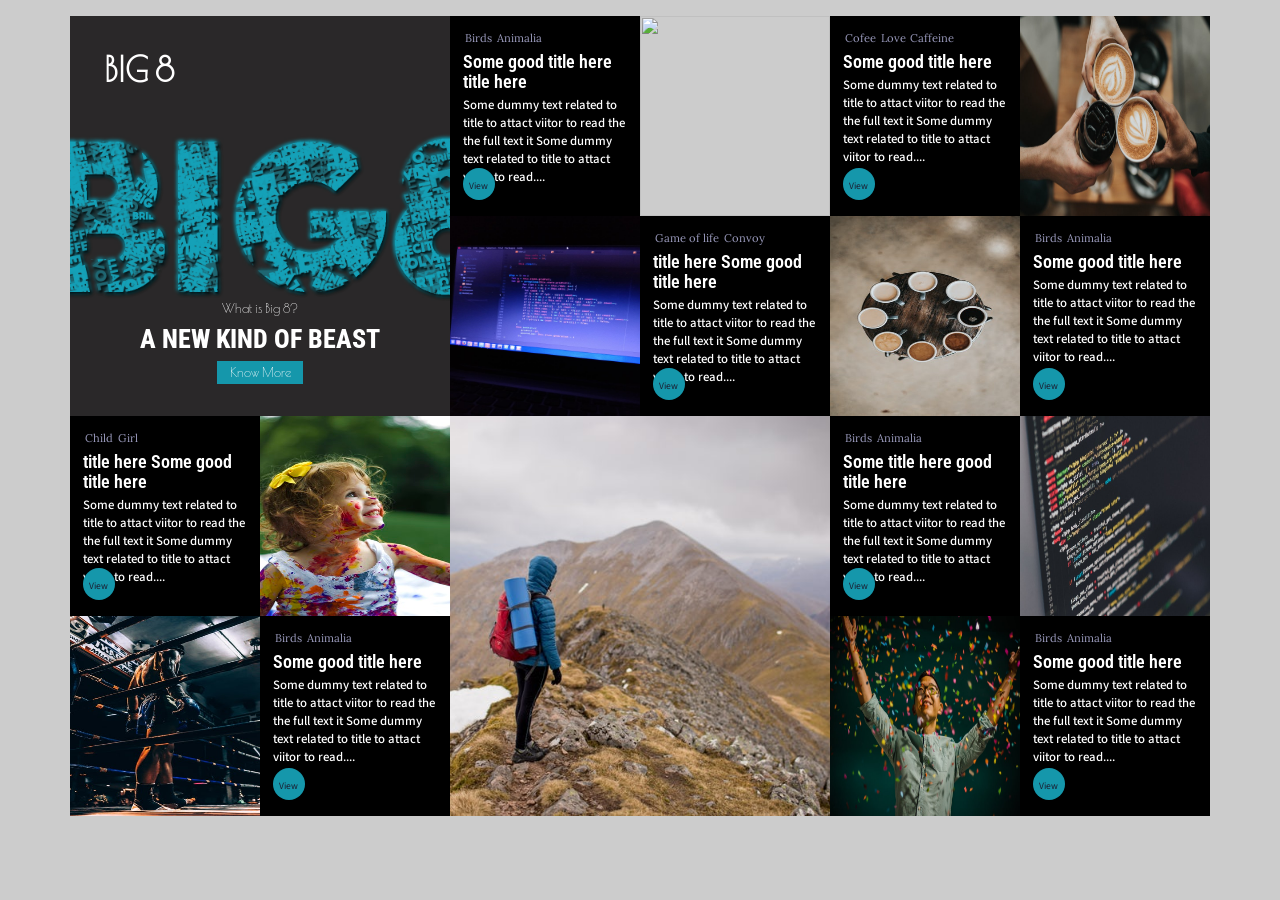
==== index.html @ b59d4b42 "blog design for big 8" ====
<!DOCTYPE html>
<html>
  <head>
    <meta charset="utf-8">
    <title>Blog Big-8</title>
    <link href="https://fonts.googleapis.com/css?family=Poiret+One" rel="stylesheet">
    <link href="https://fonts.googleapis.com/css?family=Lora|Roboto+Condensed" rel="stylesheet">
    <link href="https://fonts.googleapis.com/css?family=Source+Sans+Pro" rel="stylesheet">
    <link rel="stylesheet" href="https://cdnjs.cloudflare.com/ajax/libs/normalize/7.0.0/normalize.css">
    <link rel="stylesheet" href="assets/blog_style.css">
  </head>
  <body class="gray-background">
    <section class="wrapper-section gray-background">
      <div class="container">
          <div class="content-wrapper">
            <div class="row-wrapper">

              <div class="child-wrapper big8-detail">
                <div class="big8-brand-name">
                    <h4 class="big8-name">BIG 8</h4>
                </div>
                  <div class="bounding-box" id="boundingBox">

                  </div>
                  <div class="big-description-wrapper">
                      <div class="description-wrapper">
                        <p class="description-para">What is Big 8?</p>
                        <h3 class="description-head">A NEW KIND OF BEAST</h3>
                        <button type="button" name="button" class="know-more">Know More</button>
                      </div>
                  </div>

              </div>
              <div class="child-wrapper">
                  <div class="small-row">
                    <div class="text-block">
                      <div class="content-button-wrapper">
                        <div class="content-block">
                            <div class="tags-container">
                              <span class="content-block-tags">Birds </span>
                              <span class="content-block-tags">Animalia</span>
                            </div>
                            <h4 class="content-block-heading">Some good  title here title here</h4>
                            <p class="content-block-para">
                              Some dummy text related to title to attact viitor to read the the full text it
                              Some dummy text related to title to attact viitor to read....
                            </p>
                          </div>
                          <div class="view-buttoon-wrapper">
                              <a href="#" class="view-anchor">View</a>
                          </div>
                      </div>
                    </div>
                    <div class="img-block">
                      <img src="http://i.istockimg.com/file_thumbview_approve/8289956/3/stock-photo-8289956-bald-eagle.jpg" alt="">
                    </div>
                  </div>
                  <div class="small-row">
                    <div class="img-block">
                      <img src="assets/images/gameof.jpg" alt="">
                    </div>
                      <div class="text-block">
                        <div class="content-button-wrapper">
                          <div class="content-block">
                              <div class="tags-container">
                                <span class="content-block-tags">Game of life </span>
                                <span class="content-block-tags">Convoy</span>
                              </div>
                              <h4 class="content-block-heading">title here Some good title here</h4>
                              <p class="content-block-para">
                                Some dummy text related to title to attact viitor to read the the full text it
                                Some dummy text related to title to attact viitor to read....
                              </p>
                            </div>
                            <div class="view-buttoon-wrapper">
                                <a href="#" class="view-anchor">View</a>
                            </div>
                        </div>
                      </div>
                  </div>
              </div>
              <div class="child-wrapper">
                <div class="small-row">
                  <div class="text-block">
                    <div class="content-button-wrapper">
                      <div class="content-block">
                          <div class="tags-container">
                            <span class="content-block-tags">Cofee </span>
                            <span class="content-block-tags">Love</span>
                            <span class="content-block-tags">Caffeine</span>
                          </div>
                          <h4 class="content-block-heading">Some good title here</h4>
                          <p class="content-block-para">
                            Some dummy text related to title to attact viitor to read the the full text it
                            Some dummy text related to title to attact viitor to read....
                          </p>
                        </div>
                        <div class="view-buttoon-wrapper">
                            <a href="#" class="view-anchor">View</a>
                        </div>
                    </div>
                  </div>
                  <div class="img-block">
                    <img src="assets/images/coffee2.jpg" alt="">
                  </div>
                </div>
                <div class="small-row">
                  <div class="img-block">
                    <img src="assets/images/coffee.jpg" alt="">
                  </div>
                    <div class="text-block">
                      <div class="content-button-wrapper">
                        <div class="content-block">
                            <div class="tags-container">
                              <span class="content-block-tags">Birds </span>
                              <span class="content-block-tags">Animalia</span>
                            </div>
                            <h4 class="content-block-heading">Some good title here</h4>
                            <p class="content-block-para">
                              Some dummy text related to title to attact viitor to read the the full text it
                              Some dummy text related to title to attact viitor to read....
                            </p>
                          </div>
                          <div class="view-buttoon-wrapper">
                              <a href="#" class="view-anchor">View</a>
                          </div>
                      </div>
                    </div>
                </div>
              </div>
            </div>
            <div class="row-wrapper">
                <div class="child-wrapper">
                  <div class="small-row">
                    <div class="text-block">
                      <div class="content-button-wrapper">
                        <div class="content-block">
                            <div class="tags-container">
                              <span class="content-block-tags">Child </span>
                              <span class="content-block-tags">Girl</span>
                            </div>
                            <h4 class="content-block-heading">title here Some good title here</h4>
                            <p class="content-block-para">
                              Some dummy text related to title to attact viitor to read the the full text it
                              Some dummy text related to title to attact viitor to read....
                            </p>
                          </div>
                          <div class="view-buttoon-wrapper">
                              <a href="#" class="view-anchor">View</a>
                          </div>
                      </div>
                    </div>
                    <div class="img-block">
                      <img src="assets/images/child.jpg" alt="">
                    </div>
                  </div>
                  <div class="small-row">
                    <div class="img-block">
                      <img src="assets/images/boxing.jpg" alt="">
                    </div>
                      <div class="text-block">
                        <div class="content-button-wrapper">
                          <div class="content-block">
                              <div class="tags-container">
                                <span class="content-block-tags">Birds </span>
                                <span class="content-block-tags">Animalia</span>
                              </div>
                              <h4 class="content-block-heading">Some good title here</h4>
                              <p class="content-block-para">
                                Some dummy text related to title to attact viitor to read the the full text it
                                Some dummy text related to title to attact viitor to read....
                              </p>
                            </div>
                            <div class="view-buttoon-wrapper">
                                <a href="#" class="view-anchor">View</a>
                            </div>
                        </div>
                      </div>
                  </div>
                </div>
                <div class="child-wrapper">
                  <div class="bounding-box bounding-box2" id="boundingBox">

                  </div>
                </div>
                <div class="child-wrapper">
                  <div class="small-row">
                    <div class="text-block">
                      <div class="content-button-wrapper">
                        <div class="content-block">
                            <div class="tags-container">
                              <span class="content-block-tags">Birds </span>
                              <span class="content-block-tags">Animalia</span>
                            </div>
                            <h4 class="content-block-heading">Some title here good title here</h4>
                            <p class="content-block-para">
                              Some dummy text related to title to attact viitor to read the the full text it
                              Some dummy text related to title to attact viitor to read....
                            </p>
                          </div>
                          <div class="view-buttoon-wrapper">
                              <a href="#" class="view-anchor">View</a>
                          </div>
                      </div>
                    </div>
                    <div class="img-block">
                      <img src="assets/images/code.jpg" alt="">
                    </div>
                  </div>
                  <div class="small-row">
                    <div class="img-block">
                      <img src="assets/images/market.jpg" alt="">
                    </div>
                      <div class="text-block">
                        <div class="content-button-wrapper">
                          <div class="content-block">
                              <div class="tags-container">
                                <span class="content-block-tags">Birds </span>
                                <span class="content-block-tags">Animalia</span>
                              </div>
                              <h4 class="content-block-heading">Some good title here</h4>
                              <p class="content-block-para">
                                Some dummy text related to title to attact viitor to read the the full text it
                                Some dummy text related to title to attact viitor to read....
                              </p>
                            </div>
                            <div class="view-buttoon-wrapper">
                                <a href="#" class="view-anchor">View</a>
                            </div>
                        </div>
                      </div>
                  </div>
                </div>
            </div>
          </div>
      </div>
    </section>




<script src="https://cdnjs.cloudflare.com/ajax/libs/jquery/2.2.2/jquery.js"></script>
      <script type="text/javascript">
        </script>
  </body>
</html>
---- assets/blog_style.css ----
*{
  margin: 0;
  padding: 0;
  box-sizing: border-box;
}
body{
  font-size: 16px;
  font-family: 'Poiret One', cursive;

}
.big8-detail{
  position: relative;
}
.big8-brand-name{
  position: absolute;
  font-size: 2.1em;
  font-weight: 700;
  top:1em;
  left:1em;
  color:#ffffff;
}
.big-description-wrapper{
  position: absolute;
  bottom: 2em;
  width: 100%;
  text-align: center;
}
.description-para{
  color: #ffffff;
  font-size: .8em;
  font-family: 'Poiret One', cursive;

}
.description-head{
    color: #ffffff;
    font-weight: 800;
    font-family: 'Roboto Condensed', sans-serif;
    font-size: 1.6em;
    padding: .3em 0;
}
.know-more{
  background: #1597ab;
  color: #ffffff;
  font-size: .8em;
  font-family: 'Poiret One', cursive;
  border: none;
  padding: .3em 1em;
  cursor: pointer;

}
.wrapper-section{
  width: 100%;
  height: auto;
}
.gray-background{
  background: #cccccc;
}
.container {
  padding-right: 15px;
  padding-left: 15px;
  margin: 1em auto;
  margin-right: auto;
  margin-left: auto;

}

.content-wrapper{
  width: 100%;
  height: auto;
}

.row-wrapper{
  width: 100%;
  height: 400px;
  display: flex;
  align-items: center;
  justify-content: space-around;
  /*margin: 1em 0;*/
}

.child-wrapper{
  width: 33.3335%;
  height: 100%;

}
.small-row{
  width: 100%;
  display: flex;
  height: 200px;
  justify-content: space-between;
}
.text-block{
  background: black;
  font-family: 'Lora', serif;
  padding: .8em;
  position: relative;
}
.img-block,.text-block{
  width: 50%;
}
.img-block img{
  height: 100%;
  width: 100%;
}
.tags-container{
  display: flex;
  justify-content: flex-start;
}
.tags-container .content-block-tags{
  padding: .2em;
  font-size: .7em;
  font-weight: 300;
  color:#9999bb;
  font-family: 'Lora', serif;
}
.content-block-heading{
  font-size: 1.1em;
  font-weight: 600;
  color:#ffffff;
  font-family: 'Roboto Condensed', sans-serif;
  padding: .25em 0;
}
.bounding-box {
  background-image: url('images/back.jpg');
  background-repeat: no-repeat;
  background-size: cover;
  background-position: center center;
  height: 100%;
}
.bounding-box2 {
  background-image: url('images/travel.jpg');
  background-repeat: no-repeat;
  background-size: cover;
  height: 100%;
}

.content-block-para{
  font-size: .8em;
  font-weight: 500;
  color:#ffffff;
  font-family: 'Source Sans Pro', sans-serif;
  padding: 0;
}
.view-buttoon-wrapper{
  position: absolute;
  bottom: 1em;
  background: #1597ab;
  height: 2em;
  border-radius: 100%;
  width: 2em;
  line-height: 2em;
  text-align: center;
}
.view-anchor{
  font-size: .6em;
  color: #1c2033;
  text-align: center;
  vertical-align: middle;
  text-decoration: none;
  font-family: 'Source Sans Pro', sans-serif;
}

@media (min-width: 768px) {
  .container {
    width: 750px;
  }
}
@media (min-width: 992px) {
  .container {
    width: 970px;
  }
}
@media (min-width: 1200px) {
  .container {
    width: 1170px;
  }
}
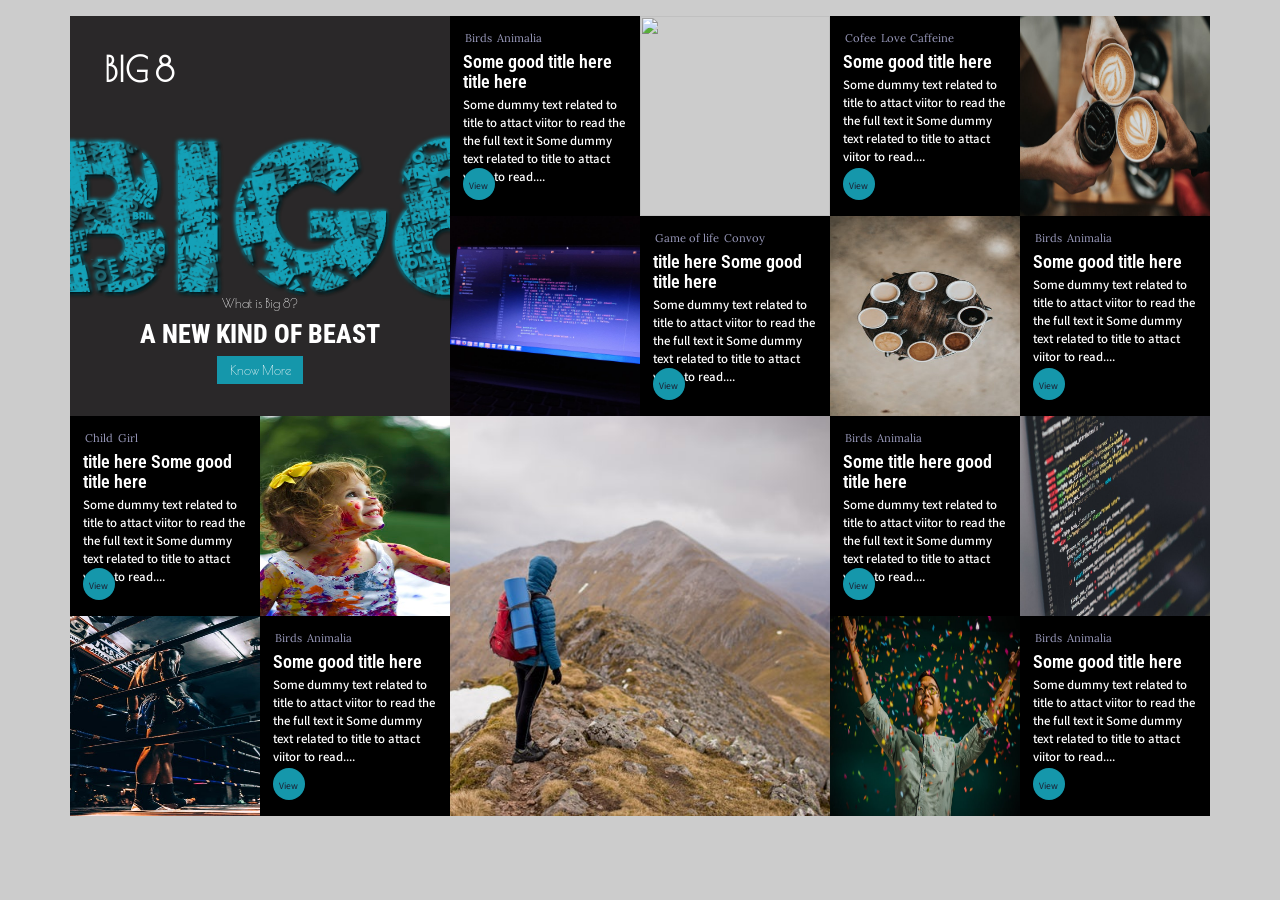
==== commit 4decb9d4: "padding change" ====
--- a/index.html
+++ b/index.html
@@ -2,7 +2,7 @@
 <html>
   <head>
     <meta charset="utf-8">
-    <title>Blog Big-8</title>
+    <title>Big-8</title>
     <link href="https://fonts.googleapis.com/css?family=Poiret+One" rel="stylesheet">
     <link href="https://fonts.googleapis.com/css?family=Lora|Roboto+Condensed" rel="stylesheet">
     <link href="https://fonts.googleapis.com/css?family=Source+Sans+Pro" rel="stylesheet">
@@ -14,7 +14,6 @@
       <div class="container">
           <div class="content-wrapper">
             <div class="row-wrapper">
-
               <div class="child-wrapper big8-detail">
                 <div class="big8-brand-name">
                     <h4 class="big8-name">BIG 8</h4>
--- a/assets/blog_style.css
+++ b/assets/blog_style.css
@@ -44,7 +44,7 @@
   font-size: .8em;
   font-family: 'Poiret One', cursive;
   border: none;
-  padding: .3em 1em;
+  padding: .5em 1em;
   cursor: pointer;
 
 }
